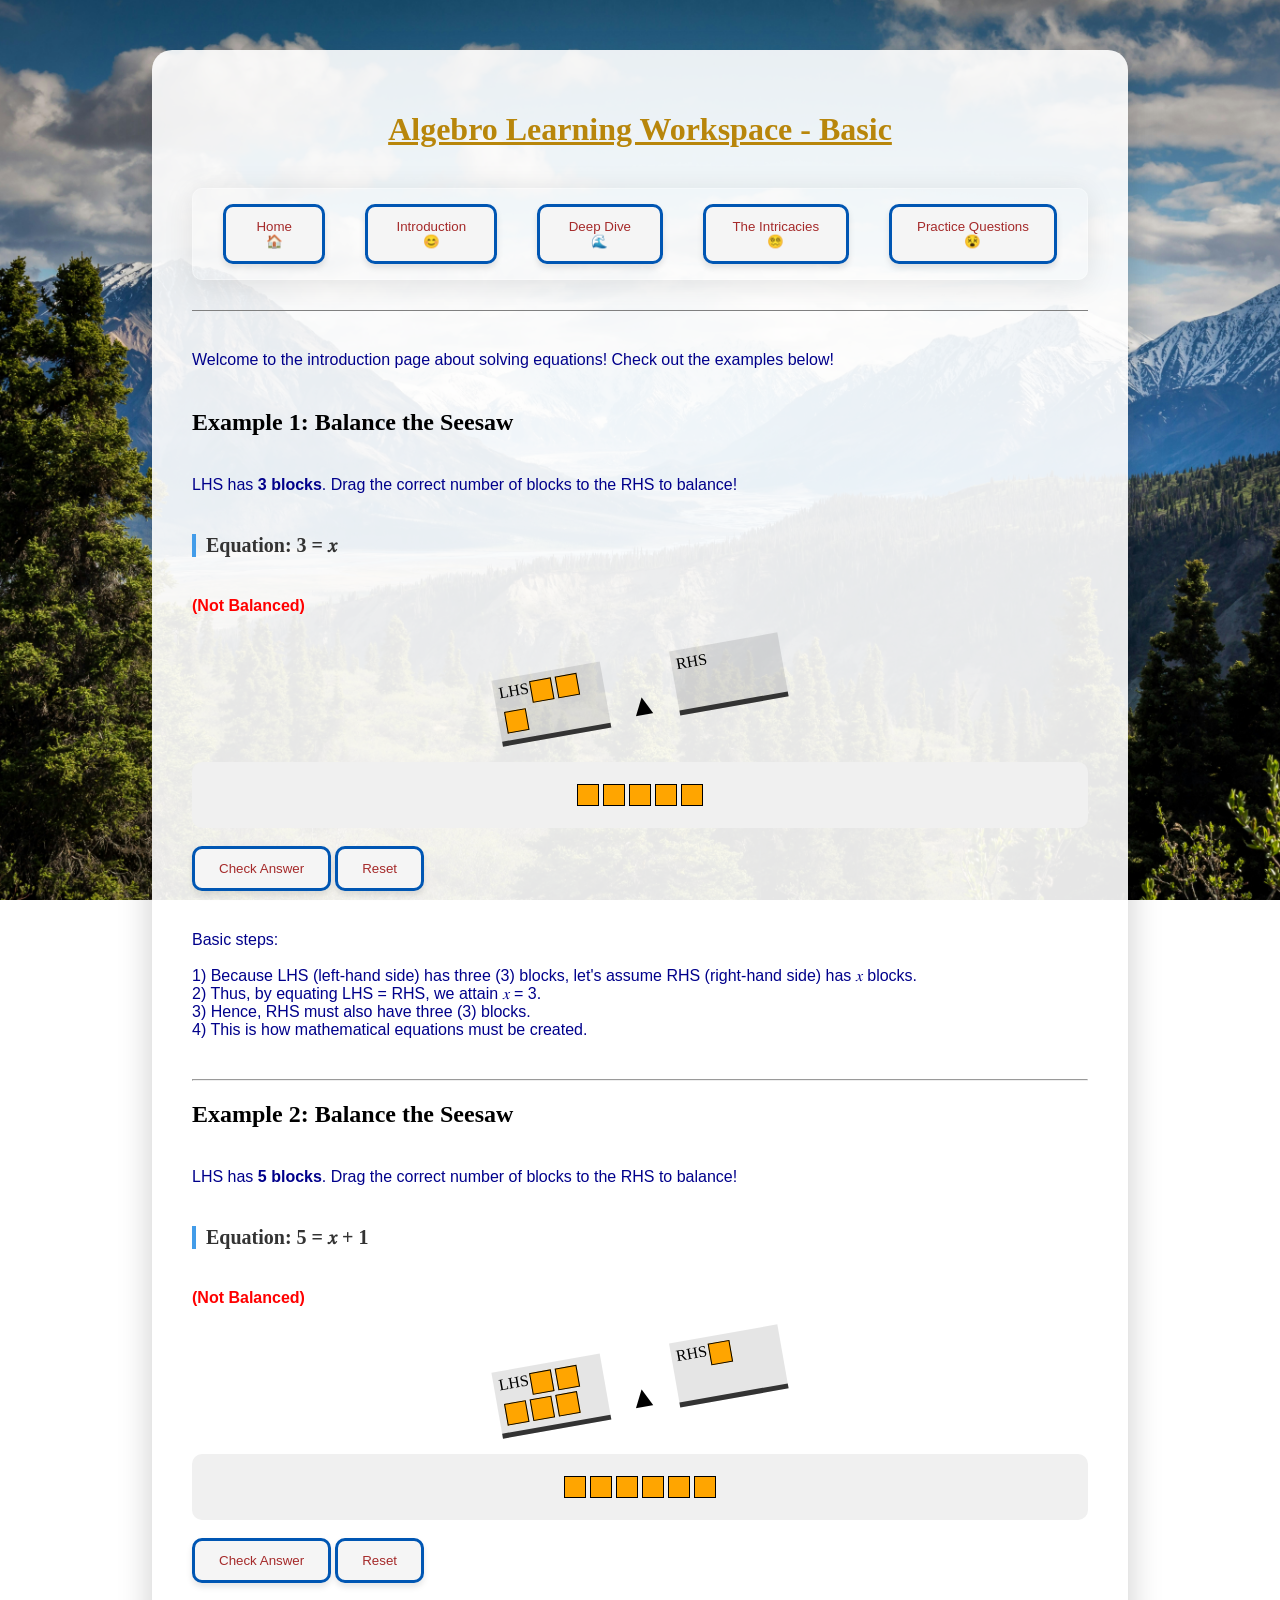
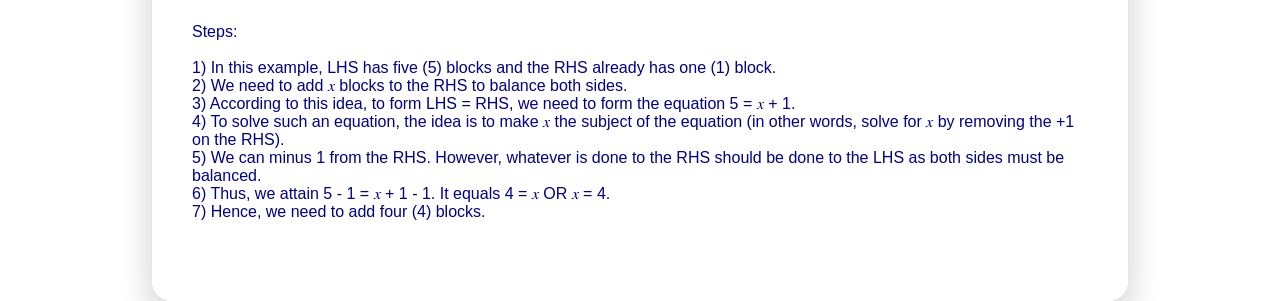
==== basic.html @ aafb782a "First commit" ====
<!DOCTYPE html>

<html>
    <head>
        <title>Algebra Learning Workspace</title>
        <link rel="stylesheet" href="styles.css">
    </head>

    <body>

        <!--My overall rectangle where everything goes-->
        <div class="glass-card">
            <h1>Algebro Learning Workspace - Basic</h1>
            <div class="nav-bar">
                <button class="nav-btn" onclick="showLevel('home')">Home 🏠</button>
                <button class="nav-btn" onclick="showLevel('basic')">Introduction 😊</button>
                <button class="nav-btn" onclick="showLevel('moderate')">Deep Dive 🌊</button>
                <button class="nav-btn" onclick="showLevel('intricate')">The Intricacies 😵‍💫</button>
                <button class="nav-btn active" onclick="showLevel('practice')">Practice Questions 😵</button>
            </div>

            <hr style="border: 0; height: 1px; background: grey; margin: 30px 0;">

            <p>Welcome to the introduction page about solving equations! Check out the examples below!</p>
            
            <!--QUESTION 1 CODE-->
            <div class="app-container"> <!--START-->
                <h2>Example 1: Balance the Seesaw</h2>
                <p>LHS has <b>3 blocks</b>. Drag the correct number of blocks to the RHS to balance!</p>

                <div class="equation-container1">
                    <h3 id="equation1">Equation: 3 = <span id="x-value1">𝑥</span></h3>
                    <p id="status1" style="color: red; font-weight: bold;">(Not Balanced)</p>
                </div>

                <div class="seesaw-area">
                    <div class="side">
                        <span>LHS</span>
                        <div class="block"></div><div class="block"></div><div class="block"></div>
                    </div>
            
                    <div class="pivot">▲</div>
            
                    <div class="side" id="rhs" ondragover="event.preventDefault()" ondrop="dropBlock(event)">
                        <span>RHS</span>
                    </div>
                </div>
            
                <div class="blocks">
                    <div class="block" draggable="true" ondragstart="dragBlock(event)" id="b1"></div>
                    <div class="block" draggable="true" ondragstart="dragBlock(event)" id="b2"></div>
                    <div class="block" draggable="true" ondragstart="dragBlock(event)" id="b3"></div>
                    <div class="block" draggable="true" ondragstart="dragBlock(event)" id="b4"></div>
                    <div class="block" draggable="true" ondragstart="dragBlock(event)" id="b5"></div>
                </div>
                <br>
            
                <button class="btn-submit" onclick="checkAnswer()">Check Answer</button>
                <button class="btn-submit" onclick="resetBlocks()">Reset</button>
            </div> <!--END-->

            <p>Basic steps:<br>
                <br>1) Because LHS (left-hand side) has three (3) blocks, let's assume RHS (right-hand side) has 𝑥 blocks.
                <br>2) Thus, by equating LHS = RHS, we attain 𝑥 = 3. 
                <br>3) Hence, RHS must also have three (3) blocks.
                <br>4) This is how mathematical equations must be created.
            </p>
            <hr>

            <!--QUESTION 2 CODE-->
            <div class="app-container"> <!--START-->
                <h2>Example 2: Balance the Seesaw</h2>
                <p>LHS has <b>5 blocks</b>. Drag the correct number of blocks to the RHS to balance!</p>

                <div class="equation-container">
                    <h3 id="equation2">Equation: 5 = <span id="x-value2">𝑥</span> + 1</h3>
                    <p id="status2" style="color: red; font-weight: bold;">(Not Balanced)</p>
                </div>
            
                <div class="seesaw-area">
                    <div class="side">
                        <span>LHS</span>
                        <div class="block"></div><div class="block"></div><div class="block"></div><div class="block"></div><div class="block"></div>
                    </div>
            
                    <div class="pivot">▲</div>
            
                    <div class="side" id="rhs2" ondragover="event.preventDefault()" ondrop="dropBlock2(event)">
                        <span>RHS</span>
                        <div class="block permanent" draggable="true" ondragstart="dragBlock(event)" id="ab-fixed"></div>
                    </div>
                </div>

                <!--Draggable blocks-->
                <div class="blocks">
                    <div class="block" draggable="true" ondragstart="dragBlock(event)" id="ab1"></div>
                    <div class="block" draggable="true" ondragstart="dragBlock(event)" id="ab2"></div>
                    <div class="block" draggable="true" ondragstart="dragBlock(event)" id="ab3"></div>
                    <div class="block" draggable="true" ondragstart="dragBlock(event)" id="ab4"></div>
                    <div class="block" draggable="true" ondragstart="dragBlock(event)" id="ab5"></div>
                    <div class="block" draggable="true" ondragstart="dragBlock(event)" id="ab6"></div>
                </div>
                <br>
            
                <button class="btn-submit" onclick="checkAnswer2()">Check Answer</button>
                <button class="btn-submit" onclick="resetBlocks2()">Reset</button>

            </div> <!--END-->

            <!--Basic STEPS to teach how the equation is formed-->
            <p>Steps:<br>
                <br>1) In this example, LHS has five (5) blocks and the RHS already has one (1) block.
                <br>2) We need to add 𝑥 blocks to the RHS to balance both sides.
                <br>3) According to this idea, to form LHS = RHS, we need to form the equation 5 = 𝑥 + 1.
                <br>4) To solve such an equation, the idea is to make 𝑥 the subject of the equation (in other words, solve for 𝑥 by removing the +1 on the RHS).
                <br>5) We can minus 1 from the RHS. However, whatever is done to the RHS should be done to the LHS as both sides must be balanced.
                <br>6) Thus, we attain 5 - 1 = 𝑥 + 1 - 1. It equals 4 = 𝑥 OR 𝑥 = 4.
                <br>7) Hence, we need to add four (4) blocks.
            </p>

        </div>

        <!--Linking the JavaScript file to the HTML file-->
        <script src="math.js"></script>
    </body>
</html>
---- styles.css ----
/* Styling for heading (1) */
h1 {
    color: darkgoldenrod;
    font-family: impact;
    text-align: center;
    text-decoration: underline;
}

/* Styling for buttons in the navigation bar at the top of the page (below the heading) */
button {
    color: brown;
    padding: 12px 24px;
    border-radius: 8px;
    cursor: pointer;
    transition: all 0.3s ease;
    box-shadow: 0 4px 6px rgba(0, 0, 0, 0.1);
    align-items: center;
    gap: 15px;
    border: solid #0056b3;
    border-radius: 10px;
    background-color: whitesmoke;
}

/* Adding a hover effect on buttons at the navigation bar (at top) */
button:hover {
    transform: translateY(-3px);
}

.nav-bar {

    /* This code is responsible for the appearance of button (or styling
     of button) */
    display: flex;
    justify-content: center;
    gap: 40px;
    margin-top: 40px;

  /* 3. This effects are used to add subtle borders and shadow for the button's background */
  border: 1px solid rgba(255, 255, 255, 0.3);
  box-shadow: 0 4px 30px rgba(0, 0, 0, 0.1); 
  border-radius: 10px;

  /* 4. This is used to add styling for the background around the button appearance */
  padding: 15px 30px;
}

/* Styling effects for the paragraph text in the body of my webpage */
p {
    font-family: sans-serif;
    margin-top: 40px;
    color: darkblue;
    margin-bottom: 40px;
}

/* h3 styling effect */
h3 {
    font-size: 1.25rem; /* ~20px */
    font-weight: 600;
    color: #333;
    border-left: 4px solid #429ce9; /* Blue accent line to the left */
    padding-left: 10px;
    margin-top: 1.5em;
    margin-bottom: 0.5em;
}

/* h4 styling effect */
h4 {
    font-size: 1.25rem; /* ~20px */
    font-weight: 600;
    color: #333;
    border-left: 4px solid red; /* Blue accent line to the left */
    padding-left: 10px;
    margin-top: 1.5em;
    margin-bottom: 0.5em;
}

body {
    /* 1. The Background */
    background-image: url('mountain2.jpeg'); /* Use your image name here */
    background-size: cover;
    background-position: center;
    background-attachment: fixed; /* Keeps background still while scrolling */
    display: flex;
    justify-content: center;
    align-items: flex-start;
    min-height: 100vh;
    margin: 0;
    padding-top: 50px;
}

/* Elements of the specific class */
.glass-card { 
    background: rgba(255, 255, 255, 0.9); /* White colour with 90% opacity */
    width: 70%;               /* Width of the square set to 80% */
    max-width: 900px;         /* Prevents it from getting too wide on big screens */
    padding: 40px;
    border-radius: 20px;      /* Rounded corners at 20px*/
    box-shadow: 0 15px 35px rgba(0, 0, 0, 0.2); /* Makes it "float" */
    
    /* Ensures text inside stays centered */
    text-align: left; 
}

/* Seesaw effects and styling */
.seesaw-area {
    display: flex;
    align-items: flex-end;
    justify-content: center;
    gap: 20px;
    margin: 40px 0;
    transition: transform 0.5s ease; /* This code makes the seesaw tilt smoothly */
    transform: rotate(-10deg); /* This code starts the tile */
}

.side {
    width: 100px;
    min-height: 50px;
    background: rgba(0,0,0,0.1);
    border-bottom: 5px solid #333;
    padding: 5px;
    display: flex;
    flex-wrap: wrap;
}

.pivot {
    font-size: 30px;
}

.block {
    width: 20px;
    height: 20px;
    background: orange;
    margin: 2px;
    border: 1px solid black;
    cursor: grab;
}

.blocks {
    display: flex;
    justify-content: center;
    padding: 20px;
    background: #f0f0f0;
    border-radius: 10px;
}

.equation-line {
    font-size: 2em;
    margin: 30px 0;
    display: flex;
    align-items: center;
    justify-content: center;
    gap: 1px;
}

.equation-line span {
    cursor: pointer;
    padding: 5px 10px;
    border-radius: 5px;
    transition: background-color 0.2s ease;
}

.equation-line span:hover {
    background-color: rgba(255, 255, 255, 0.2);
}

/* Visual Explanation Styles */
.equation-visuals {
    margin-top: 40px;
    padding: 20px;
    background-color: rgba(255, 255, 255, 0.1);
    border-radius: 10px;
    border: 1px solid rgba(255, 255, 255, 0.3);
}

.visual-explanation {
    margin-bottom: 20px;
    text-align: center;
}

.visual-line {
    display: flex;
    align-items: center;
    justify-content: center;
    gap: 10px;
    margin: 15px 0;
}

.visual-box {
    width: 40px;
    height: 40px;
    background-color: #f0e68c; /* Khaki colour for boxes */
    border: 2px solid #b8860b;
    border-radius: 5px;
    display: flex;
    align-items: center;
    justify-content: center;
    font-weight: bold;
    color: #4a2c00;
}

.visual-box2 {
    width: 35px;
    height: 35px;
    background-color: #f0e68c; /* Khaki colour for boxes */
    border: 2px solid #b8860b;
    border-radius: 5px;
    display: flex;
    align-items: center;
    justify-content: center;
    font-weight: bold;
    color: #4a2c00;
}

.visual-block {
    width: 30px;
    height: 30px;
    background-color: #add8e6; /* Light blue for blocks */
    border: 2px solid #4682b4;
    border-radius: 3px;
    display: inline-block; /* Keep them side-by-side */
}

.visual-block2 {
    width: 25px;
    height: 25px;
    background-color: #add8e6; /* Light blue for blocks */
    border: 2px solid #4682b4;
    border-radius: 3px;
    display: inline-block; /* Keep them side-by-side */
}

.visual-block.long {
    width: 100px; /* Longer block for larger values */
    background-color: #90ee90; /* Light green for groups */
    border: 2px solid #3cb371;
}

.visual-block.long2 {
    width: 75px; /* Longer block for larger values */
    background-color: #90ee90; /* Light green for groups */
    border: 2px solid #3cb371;
}

.visual-box-final {
    width: 100px;
    height: 50px;
    background-color: #f0e68c;
    border: 2px solid #b8860b;
    border-radius: 8px;
    display: flex;
    align-items: center;
    justify-content: center;
    font-weight: bold;
    font-size: 1.2em;
    color: #4a2c00;
}

input[type="number"] {
    padding: 8px;
    border: 2px solid #ccc;
    border-radius: 6px;
    width: 60px;
    text-align: center;
}

input[type="text"] {
    padding: 8px;
    border: 2px solid #ccc;
    border-radius: 4px;
    width: 60px;
    text-align: center;
}

/* This is used to add a styling effect to turn the mouse into a pointer when numberrs are clicked and are also underlined*/
#extra, #coefficient, #extra2, #coefficient2 {
    cursor: pointer;
}


/* This piece of code makes the clickable numbers pulse and turns the mouse into a pointer*/
#extra, #coefficient, #extra2, #coefficient2 {
    color: #007bff; /* Blue colour to signal it's a form of "link" */
    font-weight: bold;
    cursor: pointer;
    animation: pulse 2s infinite;
}

/* This defines the pulse colours that keep happening one-by-one*/
@keyframes pulse {
    0% { opacity: 1; }
    50% { opacity: 0.5; }
    100% { opacity: 1; }
}

.rect {
    display: flex;
    align-items: center;
    justify-content: space-around;
    background: rgba(0, 0, 0, 0.1);
    padding: 20px;
    border-radius: 15px;
    border: 2px dashed #6f42c1;
}

.term-capsule {
    display: inline-block;
    padding: 10px 20px;
    margin: 5px;
    border-radius: 50px;
    cursor: grab;
    font-weight: bold;
    transition: transform 0.3s, background 0.3s;
    box-shadow: 0 4px 6px rgba(0,0,0,0.1);
}

.variable { background: #007bff; color: white; }
.constant { background: #ffc107; color: #333; }

.equals-portal {
    font-size: 2em;
    font-weight: bold;
    color: #6f42c1;
    padding: 0 20px;
}

/* Visual feedback when dragging */
.term-capsule:active { cursor: grabbing; transform: scale(1.1); }

/* Hero Styles */
.hero-section {
    text-align: center;
    padding: 40px 20px;
}

.gradient-text {
    font-size: 3rem;
    background: linear-gradient(45deg, #ffcc00, #ff6600);
    color: black;
    margin-bottom: 10px;
}

.hero-subtitle {
    font-size: 1.4rem;
    color: #444;
    font-style: italic;
    margin-bottom: 20px;
}

.cta-button {
    background: #ff6600;
    color: white;
    padding: 15px 30px;
    border: none;
    border-radius: 50px;
    font-size: 1.2rem;
    cursor: pointer;
    transition: transform 0.3s, box-shadow 0.3s;
    font-weight: bold;
}

.cta-button:hover {
    transform: translateY(-5px);
    box-shadow: 0 10px 20px rgba(255, 102, 0, 0.3);
}

/* Feature Grid */
.feature-grid {
    display: grid;
    grid-template-columns: repeat(auto-fit, minmax(250px, 1fr));
    gap: 20px;
    margin-top: 40px;
}

.info-card {
    background: rgba(255, 255, 255, 0.5);
    padding: 25px;
    border-radius: 20px;
    text-align: center;
    transition: background 0.3s;
    border: 1px solid rgba(255,255,255,0.3);
}

.info-card:hover {
    background: rgba(255, 255, 255, 0.8);
}

.icon-circle {
    font-size: 2rem;
    background: white;
    width: 60px;
    height: 60px;
    line-height: 60px;
    border-radius: 50%;
    margin: 0 auto 15px;
    box-shadow: 0 5px 15px rgba(0,0,0,0.1);
}

/* Journey Map at the bottom of home page*/
.journey-map {
    margin-top: 50px;
    padding: 30px;
    background: rgba(0,0,0,0.03);
    border-radius: 20px;
    text-align: center;
}

.steps-container {
    display: flex;
    align-items: center;
    justify-content: center;
    margin-top: 20px;
}

.step {
    width: 40px;
    height: 40px;
    border-radius: 50%;
    background: #ccc;
    color: white;
    line-height: 40px;
    font-weight: bold;
}

.step.done { background: #ffcc00; }

.step-line {
    height: 4px;
    width: 50px;
    background: #ccc;
}

.step-labels {
    display: flex;
    justify-content: space-between;
    max-width: 450px;
    margin: 10px auto 0;
    font-size: 0.8rem;
    color: #666;
}

.styled-hr {
    border: 0;
    height: 1px;
    background: linear-gradient(to right, transparent, grey, transparent);
    margin: 40px 0;
}

/* Practice.html code styles */
/* Card Container */
.main-practice-container {
    max-width: 900px;
    margin: 20px auto;
    padding: 40px;
}

/* Question Cards */
.question-card {
    background: rgba(255, 255, 255, 0.7);
    border-left: 6px solid #ccc;
    border-radius: 15px;
    padding: 25px;
    margin-bottom: 30px;
    box-shadow: 0 4px 15px rgba(0,0,0,0.05);
    transition: transform 0.2s;
}

.question-card:hover { transform: scale(1.01); }

.question-card.easy { border-left-color: #4CAF50; }
.question-card.medium { border-left-color: #FFC107; }
.question-card.hard { border-left-color: #F44336; }
.question-card.boss { border-left-color: #9C27B0; background: rgba(240, 230, 255, 0.7); }

/* Typography */
.difficulty-tag {
    font-size: 0.75rem;
    text-transform: uppercase;
    font-weight: bold;
    letter-spacing: 1px;
    display: block;
    margin-bottom: 5px;
}

.equation-text {
    font-size: 1.8rem;
    font-family: 'Courier New', monospace;
    text-align: center;
    margin: 20px 0;
    color: #333;
}

.equation-text.mini { font-size: 1.3rem; }

/* Interaction Elements */
.interaction-area {
    display: flex;
    justify-content: center;
    gap: 15px;
    margin-top: 15px;
}

.multi-input {
    display: flex;
    align-items: center;
    justify-content: center;
    gap: 10px;
    margin: 15px 0;
}

.check-btn {
    background: #333;
    color: white;
    border: none;
    padding: 10px 20px;
    border-radius: 8px;
    cursor: pointer;
    font-weight: bold;
}

.check-btn:hover { background: #555; }

/* Garden Steps Styling */
.step-box {
    background: rgba(255, 255, 255, 0.5);
    padding: 15px;
    border-radius: 10px;
    margin-top: 15px;
    border: 1px solid rgba(0,0,0,0.05);
}

.hint-box {
    background: #e3f2fd;
    padding: 10px;
    border-radius: 8px;
    font-size: 0.9rem;
    border-left: 4px solid #2196F3;
    margin: 15px 0;
}
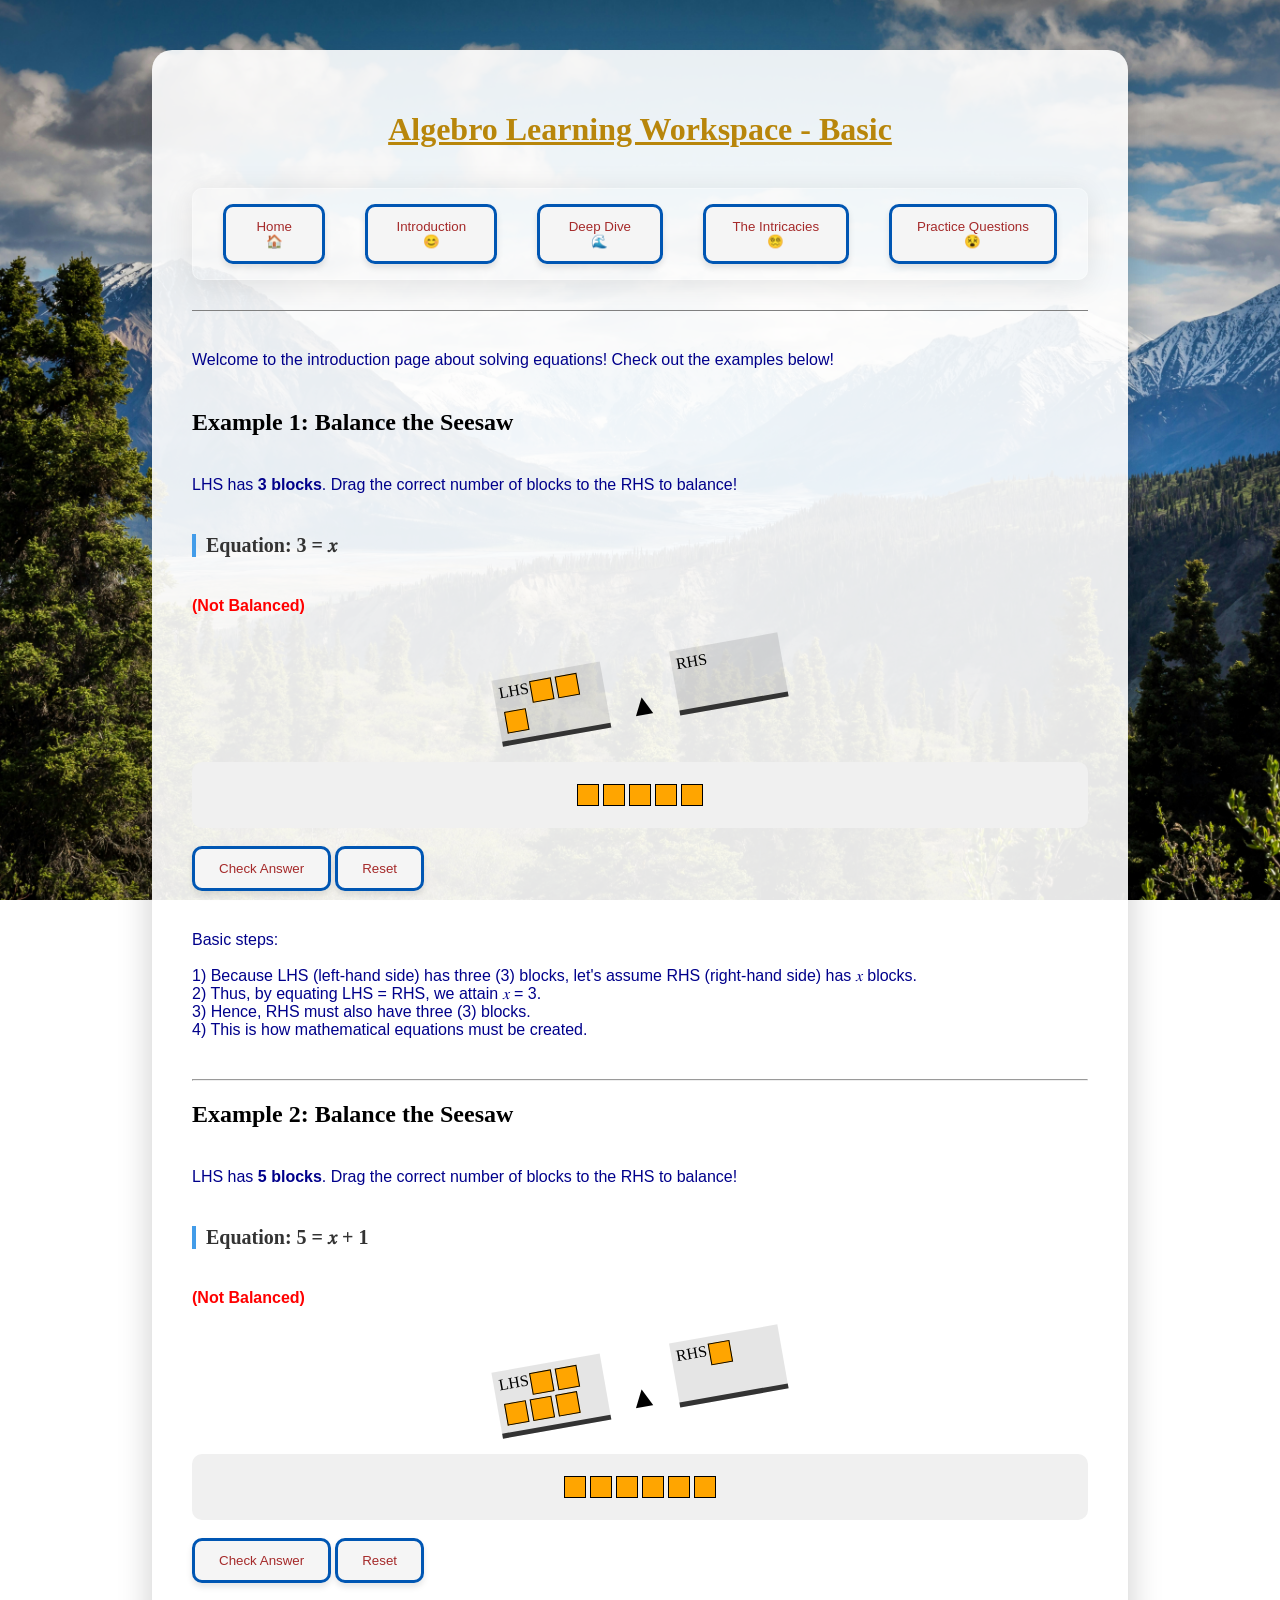
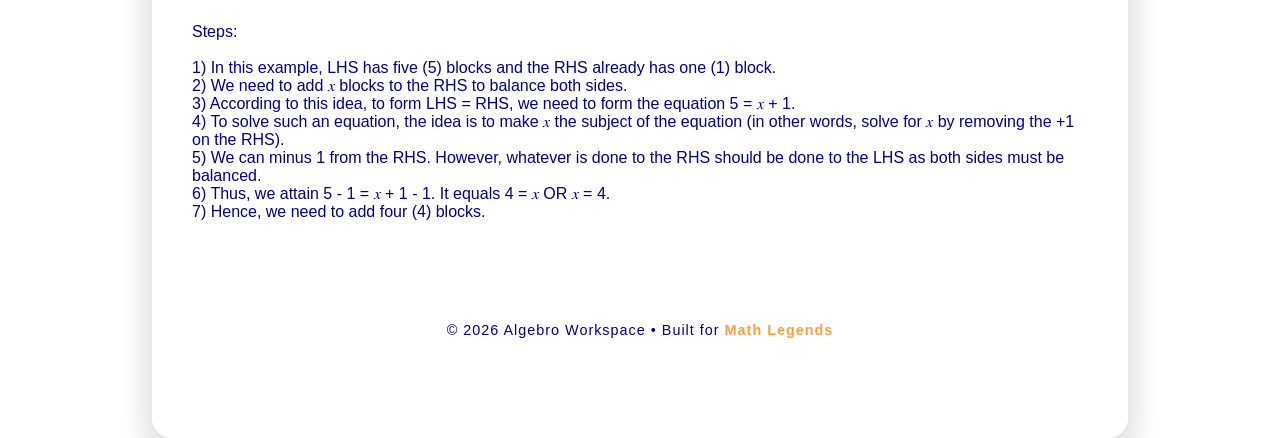
==== commit 52b445ef: "Added a footer at the bottom of every HTML page that has the name of my website at the bottom with t" ====
--- a/basic.html
+++ b/basic.html
@@ -117,7 +117,9 @@
                 <br>6) Thus, we attain 5 - 1 = 𝑥 + 1 - 1. It equals 4 = 𝑥 OR 𝑥 = 4.
                 <br>7) Hence, we need to add four (4) blocks.
             </p>
-
+            <footer>
+                <p>© 2026 Algebro Workspace • Built for <b>Math Legends</b></p>
+            </footer>
         </div>
 
         <!--Linking the JavaScript file to the HTML file-->
--- a/styles.css
+++ b/styles.css
@@ -535,4 +535,76 @@
     font-size: 0.9rem;
     border-left: 4px solid #2196F3;
     margin: 15px 0;
+}
+
+/*This code snippet will allow the logoin screen to cover the whole scren*/
+#login-screen {
+    position: fixed;
+    top: 0;
+    left: 0;
+    width: 100%;
+    height: 100%;
+    background-color: #f0f2f5; /* Light grey professional background */
+    display: flex;
+    justify-content: center;
+    align-items: center;
+    z-index: 9999; /* Keeps it on top of everything */
+}
+
+/* The white card in the middle */
+.login-container {
+    background: #f4f7f6;
+    padding: 30px;
+    border-radius: 8px;
+    box-shadow: 0px 4px 10px rgba(0,0,0,0.1);
+    text-align: center;
+    font-family: Arial, sans-serif;
+}
+
+.login-container input {
+    display: block;
+    width: 200px;
+    margin: 10px auto;
+    padding: 10px;
+    border: 1px solid #ccc;
+    border-radius: 4px;
+    text-align: left;
+}
+
+.login-container button {
+    padding: 10px 20px;
+    background-color: #007bff;
+    color: white;
+    border: none;
+    border-radius: 4px;
+    cursor: pointer;
+}
+
+/* This line of code prevents scrolling of page when those specific elements are pressed */
+.block, .seesaw-item, [draggable="true"] {
+    touch-action: none; 
+    user-select: none;
+    -webkit-user-drag: element;
+}
+
+/* The footer for Math Legends and website name at bottom of page */
+footer {
+    width: 100%;
+    text-align: center;
+    padding: 20px 0;
+    margin-top: auto;
+    
+    /* Glassmorphism Effect */
+    background: rgba(255, 255, 255, 0.1); 
+    backdrop-filter: blur(10px);
+    -webkit-backdrop-filter: blur(10px);
+    
+    border-top: 1px solid rgba(255, 255, 255, 0.2);
+    color: rgba(255, 255, 255, 0.8); /* Slightly faded white for a modern look */
+    font-size: 0.9rem;
+    letter-spacing: 1px;
+}
+
+footer b {
+    color: #ff9f43; /* Changes the colour of the math legends text to orangish */
 }
